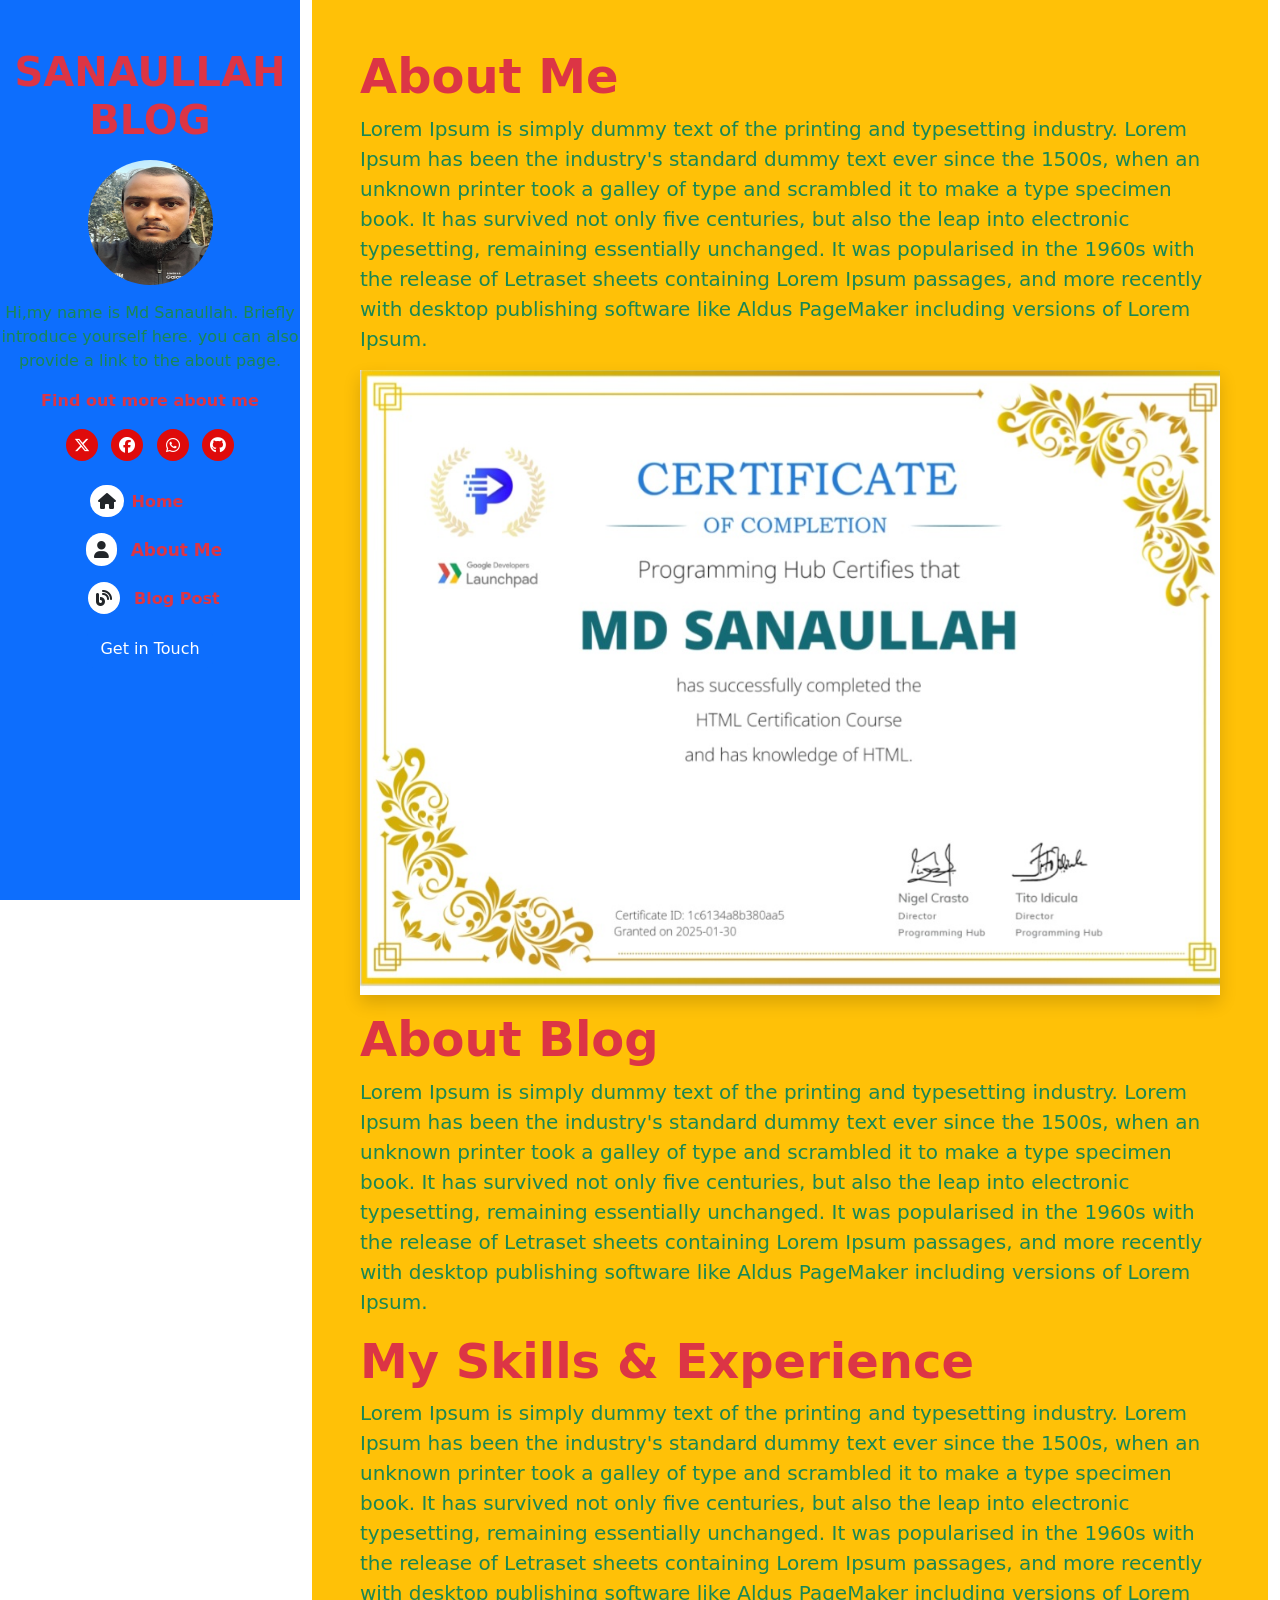
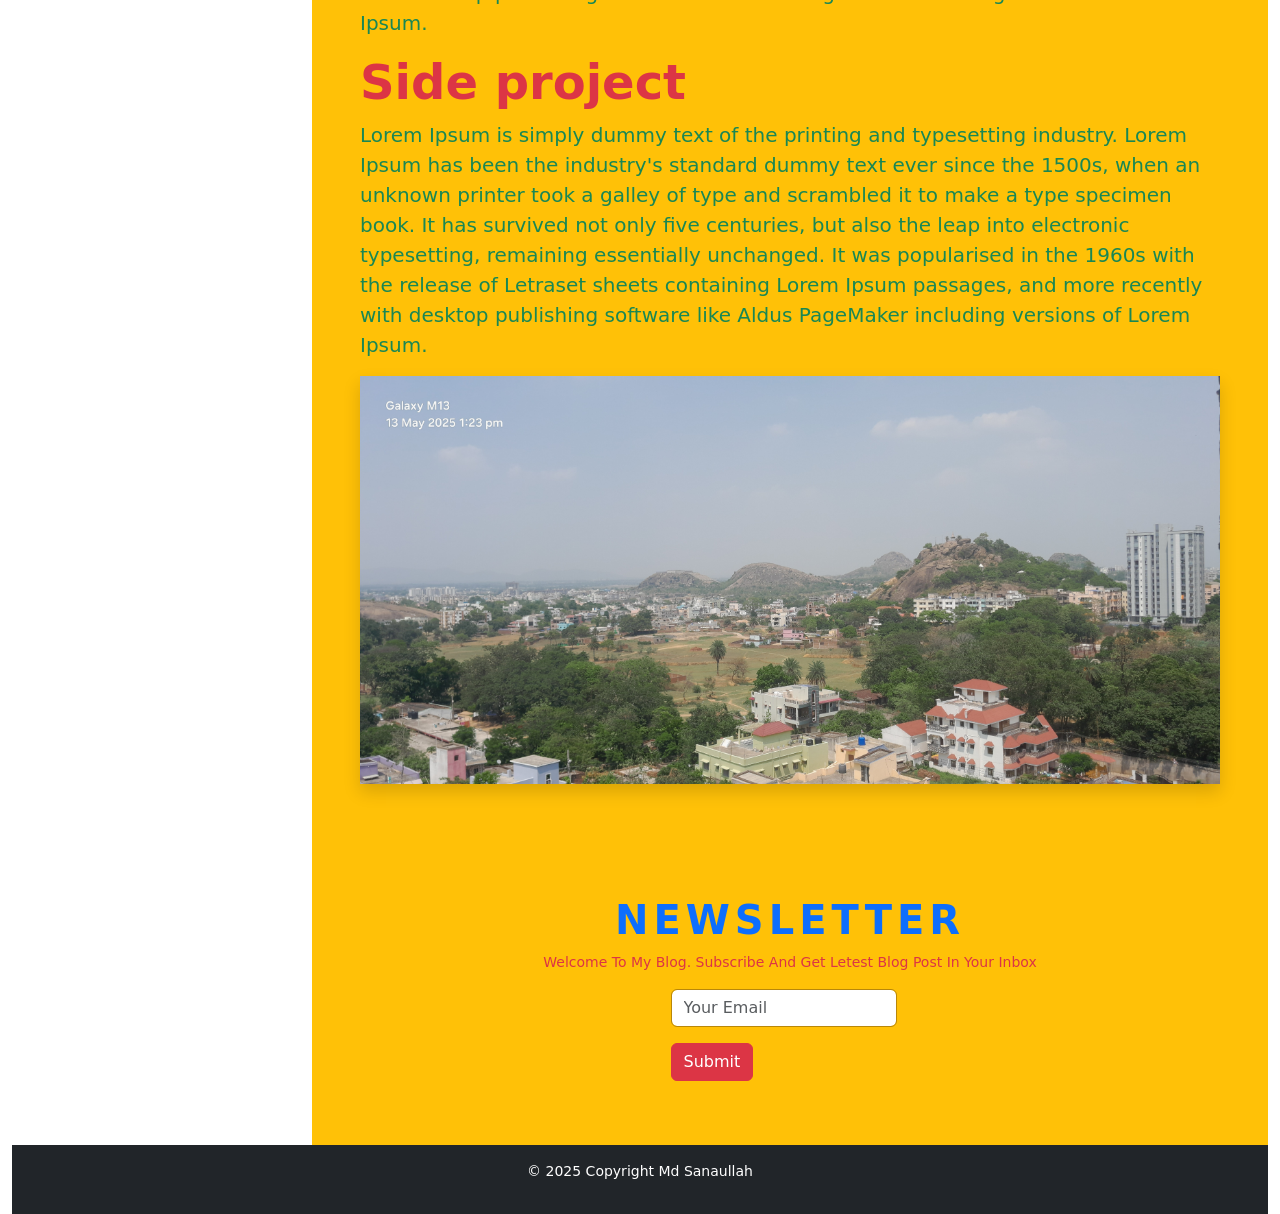
==== lib/about.html @ 7e4d92e5 "change commit file upload" ====
<!DOCTYPE html>
<html lang="en">
<head>
    <meta charset="UTF-8">
    <meta name="viewport" content="width=device-width, initial-scale=1.0">
      <link rel="preconnect" href="https://fonts.googleapis.com">
      <link rel="preconnect" href="https://fonts.gstatic.com" crossorigin>
      <link rel="stylesheet" href="https://fonts.googleapis.com/css2?family=Poppins:wght@700&display=swap">
      <!--css font awesome-->
  
      <!-- In the <head> -->
      <link rel="stylesheet" href="https://cdnjs.cloudflare.com/ajax/libs/OwlCarousel2/2.3.4/assets/owl.carousel.min.css">
      <link rel="stylesheet" href="https://cdnjs.cloudflare.com/ajax/libs/OwlCarousel2/2.3.4/assets/owl.theme.default.min.css">
  
      <link href="https://cdn.jsdelivr.net/npm/bootstrap@5.3.6/dist/css/bootstrap.min.css" rel="stylesheet" integrity="sha384-4Q6Gf2aSP4eDXB8Miphtr37CMZZQ5oXLH2yaXMJ2w8e2ZtHTl7GptT4jmndRuHDT" crossorigin="anonymous">
      <link rel="stylesheet" href="https://cdnjs.cloudflare.com/ajax/libs/font-awesome/6.7.2/css/all.min.css" integrity="sha512-Evv84Mr4kqVGRNSgIGL/F/aIDqQb7xQ2vcrdIwxfjThSH8CSR7PBEakCr51Ck+w+/U6swU2Im1vVX0SVk9ABhg==" crossorigin="anonymous" referrerpolicy="no-referrer" />
      <link rel="stylesheet" href="../css/style.css">
    <title>Md Sanaullah Blog-About</title>
</head>
<body>
    <div class="container-fluid">
      <!-----Header Start----->
        <header class="header text-center bg-primary text-white">
            <h1 class="pt-lg-5">
                <a class="text-danger text-decoration-none text-uppercase fw-bold" href="../index.html">sanaullah blog</a>
            </h1>
            <nav class="navbar navbar-expand-lg bg-transparent">
                <button class="navbar-toggler border-0" type="button" data-bs-toggle="collapse" data-bs-target="#navbarSupportedContent" aria-controls="navbarSupportedContent" aria-expanded="false" aria-label="Toggle navigation">
      <span class="navbar-toggler-icon"></span>
    </button>
 <div class="collapse navbar-collapse flex-column" id="navbarSupportedContent">
    <div class="pt-lg-0">
        <img class="mx-auto mb-3" src="../Image/Mdsanaullah.jpg" alt="md sanaullah">
        <div class="text-center text-success">Hi,my name is Md Sanaullah. Briefly introduce yourself here. you can 
            also provide a link to the about page.
        </div>
        <div class="text-center mt-3">
           <a class="text-danger text-decoration-none fw-bold" href="about.html">Find out more about me</a>
        </div>
    </div>
      <ul class="social-icon list-inline mx-auto my-3">
        <li class="list-inline-item"><a href="" title="X-Twitter"><i class="fa-brands fa-x-twitter"></i></a></li>
        <li class="list-inline-item"><a href="" title="X-Twitter"><i class="fa-brands fa-facebook"></i></a></li>
        <li class="list-inline-item"><a href="" title="X-Twitter"><i class="fa-brands fa-whatsapp"></i></a></li>
        <li class="list-inline-item"><a href="" title="X-Twitter"><i class="fa-brands fa-github"></i></a></li>
      </ul>
      <ul class="navbar-nav flex-column text-center">
        <li class="nav-item text-white hm">
          <a class="nav-link text-danger fw-bold" aria-current="page" href="../index.html">
            <i class="fa-solid fa-home text-dark mx-2 bg-white rounded-pill p-2"></i>Home</a>
        </li>
        <li class="nav-item text-white">
          <a class="nav-link active text-danger fw-bold" href="about.html">
            <i class="fa-solid fa-user text-dark mx-2 bg-white rounded-pill p-2"></i> About Me</a>
        </li>
        <li class="nav-item text-white">
          <a class="nav-link text-danger fw-bold" href="blog.html">
            <i class="fa-solid fa-blog text-dark mx-2 bg-white rounded-pill p-2"></i> Blog Post</a>
        </li>
      </ul>
      <div class="my-2">
        <a class="btn btn-primary" href="contact.html">Get in Touch</a>
      </div>
 </div>
</nav>
   </header>
   <!-----Header End----->
   <!-----Start Of Main Area----->
   <div class="main-area">
    <div class="main-container">
        <article class="px-5 py-5 bg-warning ">
          <h4 class="text-danger fw-bold display-5">About Me</h4>
          <p class="text-success fs-5" style="font-weight: 500;">Lorem Ipsum is simply dummy text of the printing and typesetting
             industry. Lorem Ipsum has been the industry's standard dummy text
              ever since the 1500s, when an unknown printer took a galley of 
              type and scrambled it to make a type specimen book. It has
            survived not only five centuries, but also the leap into electronic
            typesetting, remaining essentially unchanged. It was popularised
             in the 1960s with the release of Letraset sheets containing Lorem
             Ipsum passages, and more recently with desktop publishing software 
            like Aldus PageMaker including versions of Lorem Ipsum.</p>
            <figure>
                <img class="img-fluid shadow" src="../Image/Mdsanaullahc.jpg" alt="">
            </figure>
             <h4 class="text-danger fw-bold display-5">About Blog</h4>
          <p class="text-success fs-5" style="font-weight: 500;">Lorem Ipsum is simply dummy text of the printing and typesetting
             industry. Lorem Ipsum has been the industry's standard dummy text
              ever since the 1500s, when an unknown printer took a galley of 
              type and scrambled it to make a type specimen book. It has
            survived not only five centuries, but also the leap into electronic
            typesetting, remaining essentially unchanged. It was popularised
             in the 1960s with the release of Letraset sheets containing Lorem
             Ipsum passages, and more recently with desktop publishing software 
            like Aldus PageMaker including versions of Lorem Ipsum.</p>
             <h4 class="text-danger fw-bold display-5">My Skills & Experience</h4>
          <p class="text-success fs-5" style="font-weight: 500;">Lorem Ipsum is simply dummy text of the printing and typesetting
             industry. Lorem Ipsum has been the industry's standard dummy text
              ever since the 1500s, when an unknown printer took a galley of 
              type and scrambled it to make a type specimen book. It has
            survived not only five centuries, but also the leap into electronic
            typesetting, remaining essentially unchanged. It was popularised
             in the 1960s with the release of Letraset sheets containing Lorem
             Ipsum passages, and more recently with desktop publishing software 
            like Aldus PageMaker including versions of Lorem Ipsum.</p>
             <h4 class="text-danger fw-bold display-5">Side project</h4>
          <p class="text-success fs-5" style="font-weight: 500;">Lorem Ipsum is simply dummy text of the printing and typesetting
             industry. Lorem Ipsum has been the industry's standard dummy text
              ever since the 1500s, when an unknown printer took a galley of 
              type and scrambled it to make a type specimen book. It has
            survived not only five centuries, but also the leap into electronic
            typesetting, remaining essentially unchanged. It was popularised
             in the 1960s with the release of Letraset sheets containing Lorem
             Ipsum passages, and more recently with desktop publishing software 
            like Aldus PageMaker including versions of Lorem Ipsum.</p>
            <figure>
                <img class="img-fluid shadow" src="../Image/Ranchi Papulation.jpg" alt="">
            </figure>
        </article>
        <!----start header section---->
          <section class="py-5 bg-warning">
         <h2 class="text-primary fw-bold text-center fs-1 text-uppercase" style="letter-spacing: 5px;">Newsletter</h2>
         <p class="text-capitalize text-center small text-danger">welcome to my blog. subscribe and get letest blog post in your inbox</p>
         <div class="justify-content-center w-25 mx-auto my-3">
          <form>
            <div class="row g-3 align-items-center">
              <div class="col-auto">
                <input type="email" id="email" class="form-control" title="Email" placeholder="Your Email" style="border-color: rgb(185, 135, 9);">
              </div>
              <div class="col-auto">
                <input type="submit" class="btn btn-danger">
              </div>
            </div>
          </form>
         </div>
      </section>
        <!-----End of header section----->
        <!----Artical start---->
        
        <!----Artical End---->

    </div>
   </div>
   <footer class="bg-dark text-center py-3 w-100">
    <p class="text-white small">&#169; 2025 Copyright Md Sanaullah</p>
   </footer>
 </div>
    <script src="https://cdn.jsdelivr.net/npm/bootstrap@5.3.6/dist/js/bootstrap.bundle.min.js" integrity="sha384-j1CDi7MgGQ12Z7Qab0qlWQ/Qqz24Gc6BM0thvEMVjHnfYGF0rmFCozFSxQBxwHKO" crossorigin="anonymous"></script>
    <script src="https://ajax.googleapis.com/ajax/libs/jquery/3.7.1/jquery.min.js"></script>
    <!-- Before -->
    <script src="https://code.jquery.com/jquery-3.6.0.min.js"></script>
    <script src="https://cdnjs.cloudflare.com/ajax/libs/OwlCarousel2/2.3.4/owl.carousel.min.js"></script>
    <script src="/My Blog/js/myblog.js"></script>
</body>
</html>
---- css/style.css ----
*
{
    box-sizing: border-box;
}
body
{
    font-family: 'Poppins'sans-serif;
    margin: 0;
    padding: 0;
    color:#4f4f4f ;
    font-size: 16px;
    width: 100%;
}
h1,h2,h3,h4
{
   color: #292929; 
}
.header
{
 position: fixed;
 left: 0;
 top: 0;
 height: 100vh;
 width: 300px;
}
#navbarSupportedContent img
{
/* max-width: 110px;*/
 width: 125px;
 height: 125px; 
 border-radius: 100%;
}
.social-icon a
{
 width: 32px;
 height: 32px;
 border-radius: 50%;
 display: inline-block;
 text-align: center;
 background-color: rgb(223, 11, 11);
 color: #fff;
 font-weight: bold;
 padding-top: 5px;
}
.hm
{
    margin-right: 35px;
}
.main-area
 {
  margin-left: 300px;  
 }
 .main-container
 {
   max-width: 100%; 
 }
@media (max-width:991.98px)
{
 .header
  {
    position: static;
    height: auto;
    width: inherit;
  }
  .header h1 
  {
    width: 100%;
    position: absolute;
    top: 8px;
    left: 0;
  }
  .header .btn-primary 
  {
    width: 100%;
  }
  .main-area
 {
  margin-left:0px;  
 }   
}
.blog-list img
  {
   max-width: 110px;
  }
  .blog-list h3 a
  {
   text-decoration: none;
   color:rgb(119, 90, 18); ;
  }
  .blog-list h3 a:hover
  {
   text-decoration:underline;
   color: rgb(85, 65, 16);
  }
  .meta
  {
    display: inline-block;
  }
  .meta span::after
  {
    content:'' ;
    display: inline-block;
    width: 3px;
    height: 3px;
    border-radius: 50%;
    background-color: aqua;
    margin-right: 0px;
    margin-left: 8px;
    position: relative;
    top: -5px;
  }
  .meta span:last-child::after
  {
    display: none;
  }
  .nav-prev
  {
    border-right: 5px solid white;
  }
  .navbar .navbar-nav .active
  {
    font-size: 17px;
  }
    #map {
            margin: 0;
            padding: 0;
            width: 100%;
            height: 500px;
          }
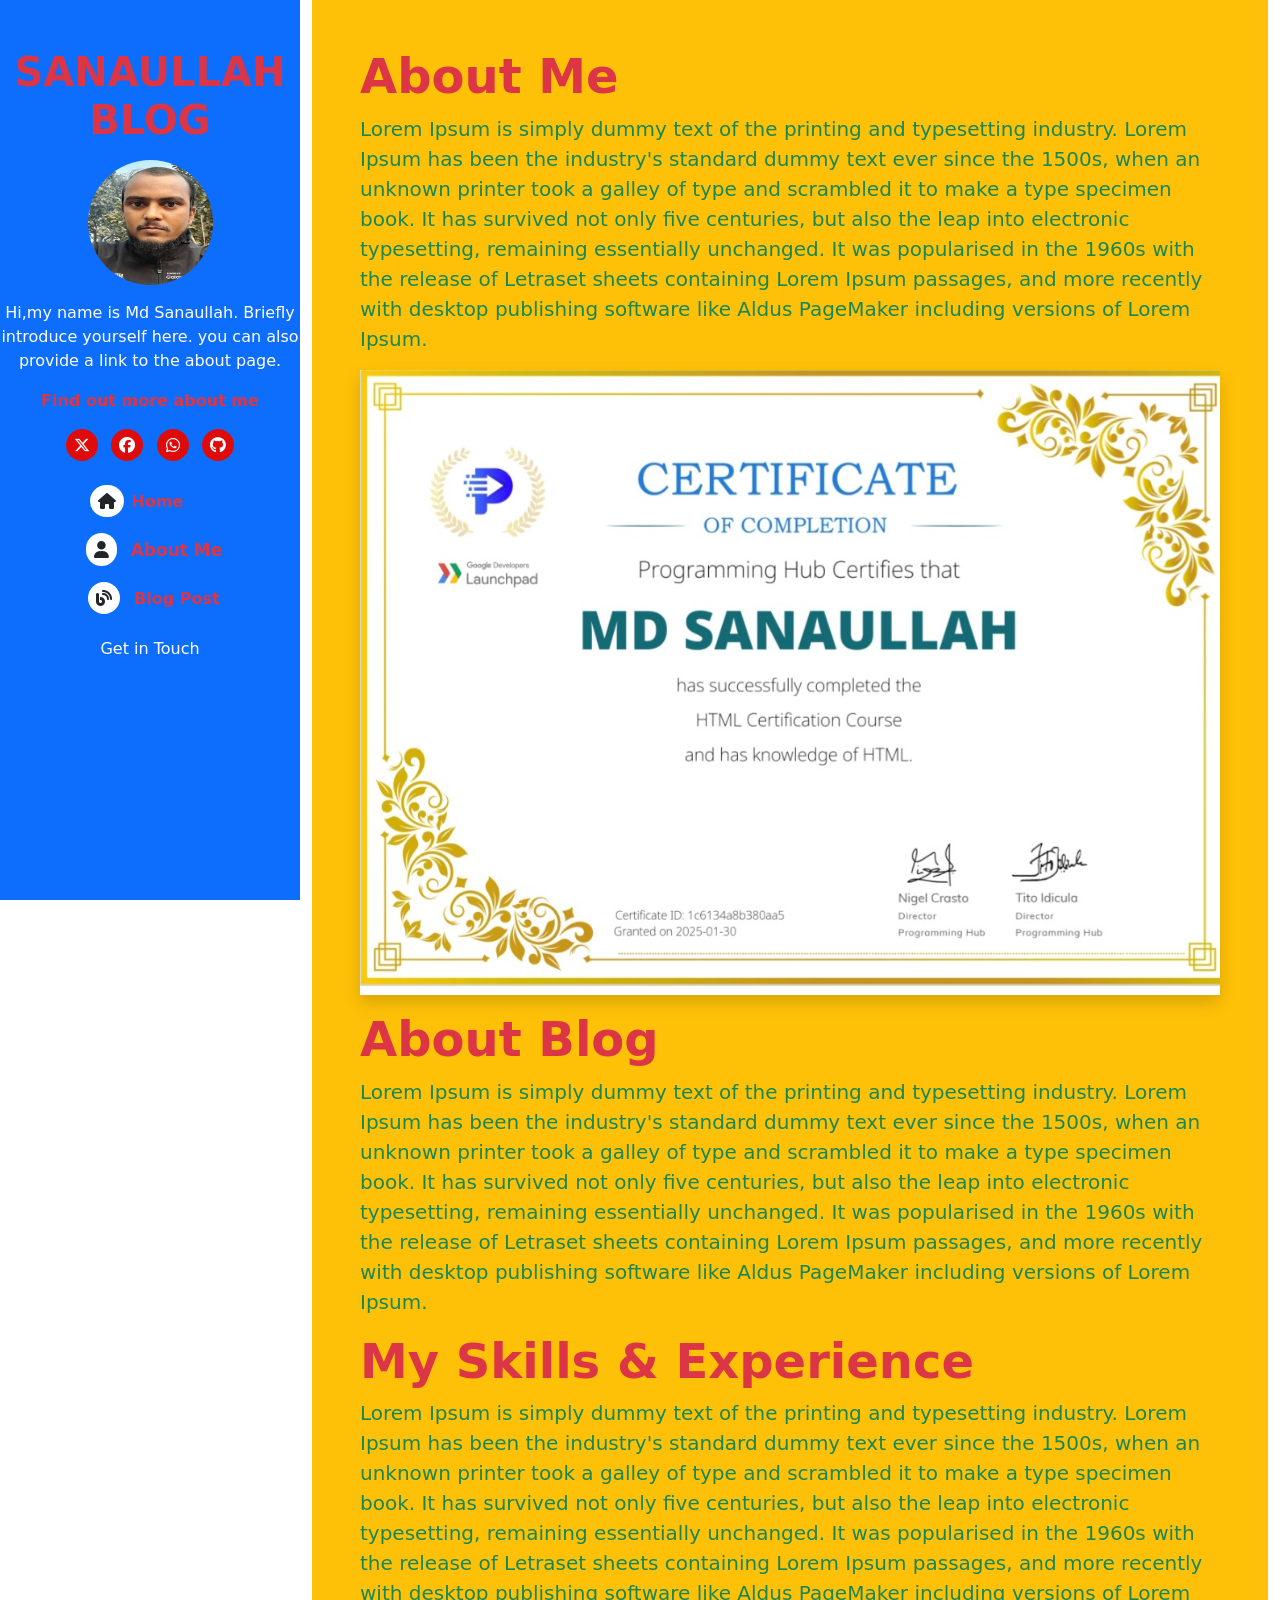
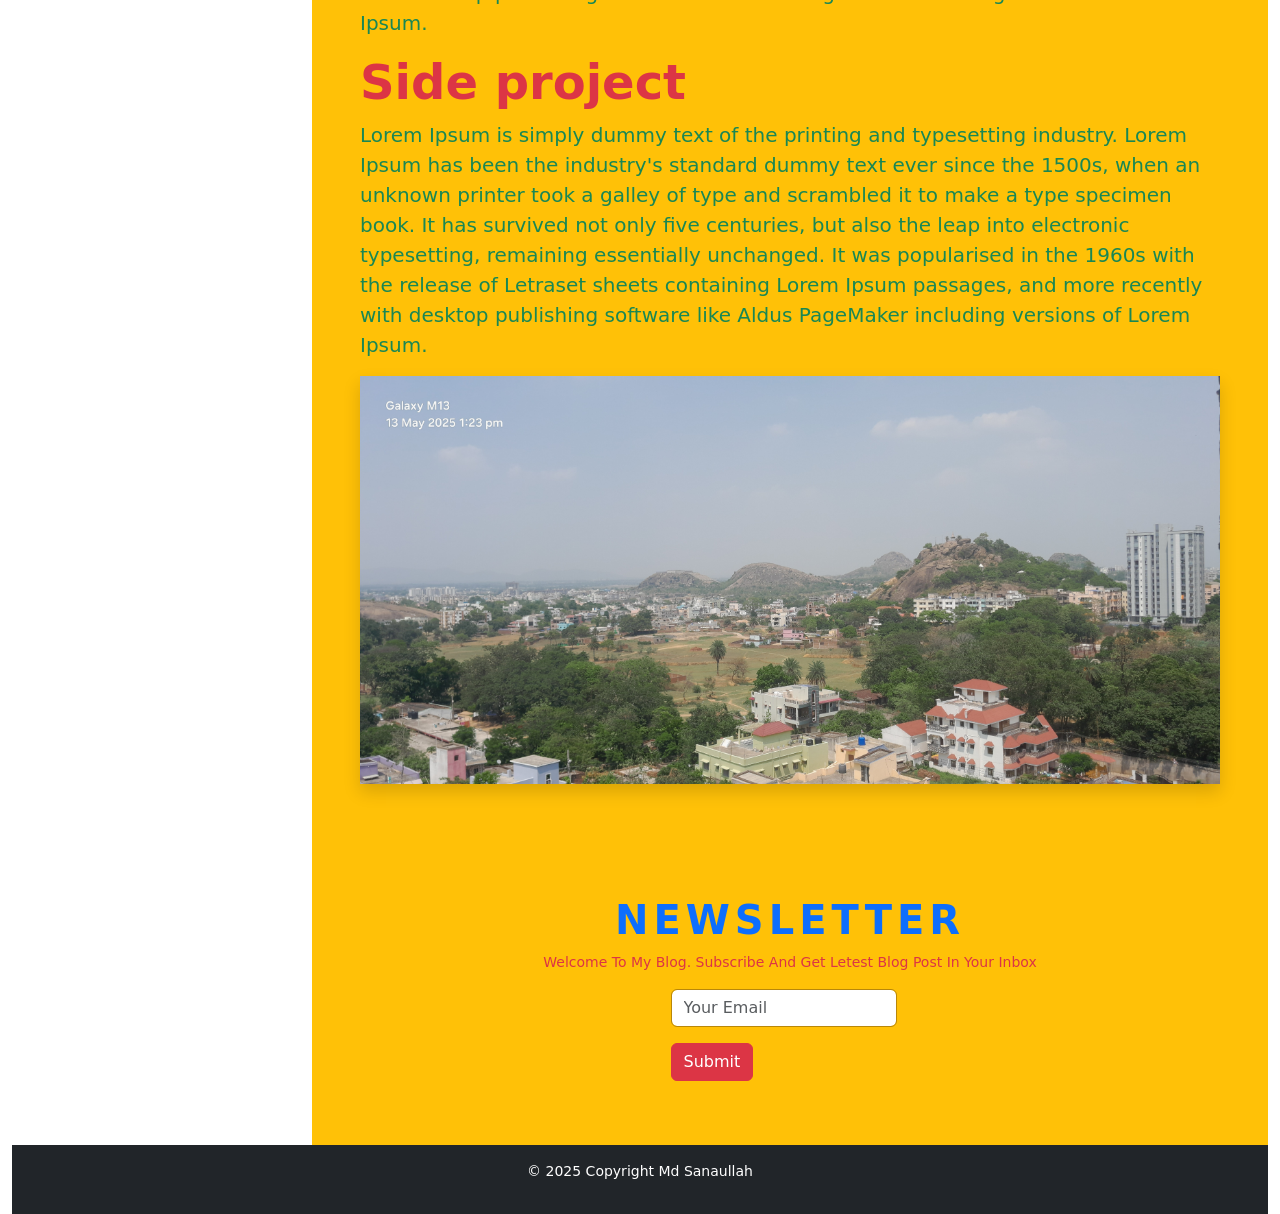
==== commit 6306b258: "Fix HTML formatting and structure in about.html" ====
--- a/lib/about.html
+++ b/lib/about.html
@@ -31,7 +31,7 @@
  <div class="collapse navbar-collapse flex-column" id="navbarSupportedContent">
     <div class="pt-lg-0">
         <img class="mx-auto mb-3" src="../Image/Mdsanaullah.jpg" alt="md sanaullah">
-        <div class="text-center text-success">Hi,my name is Md Sanaullah. Briefly introduce yourself here. you can 
+        <div class="text-center text-white">Hi,my name is Md Sanaullah. Briefly introduce yourself here. you can 
             also provide a link to the about page.
         </div>
         <div class="text-center mt-3">
@@ -151,4 +151,4 @@
     <script src="https://cdnjs.cloudflare.com/ajax/libs/OwlCarousel2/2.3.4/owl.carousel.min.js"></script>
     <script src="/My Blog/js/myblog.js"></script>
 </body>
-</html>+</html>
